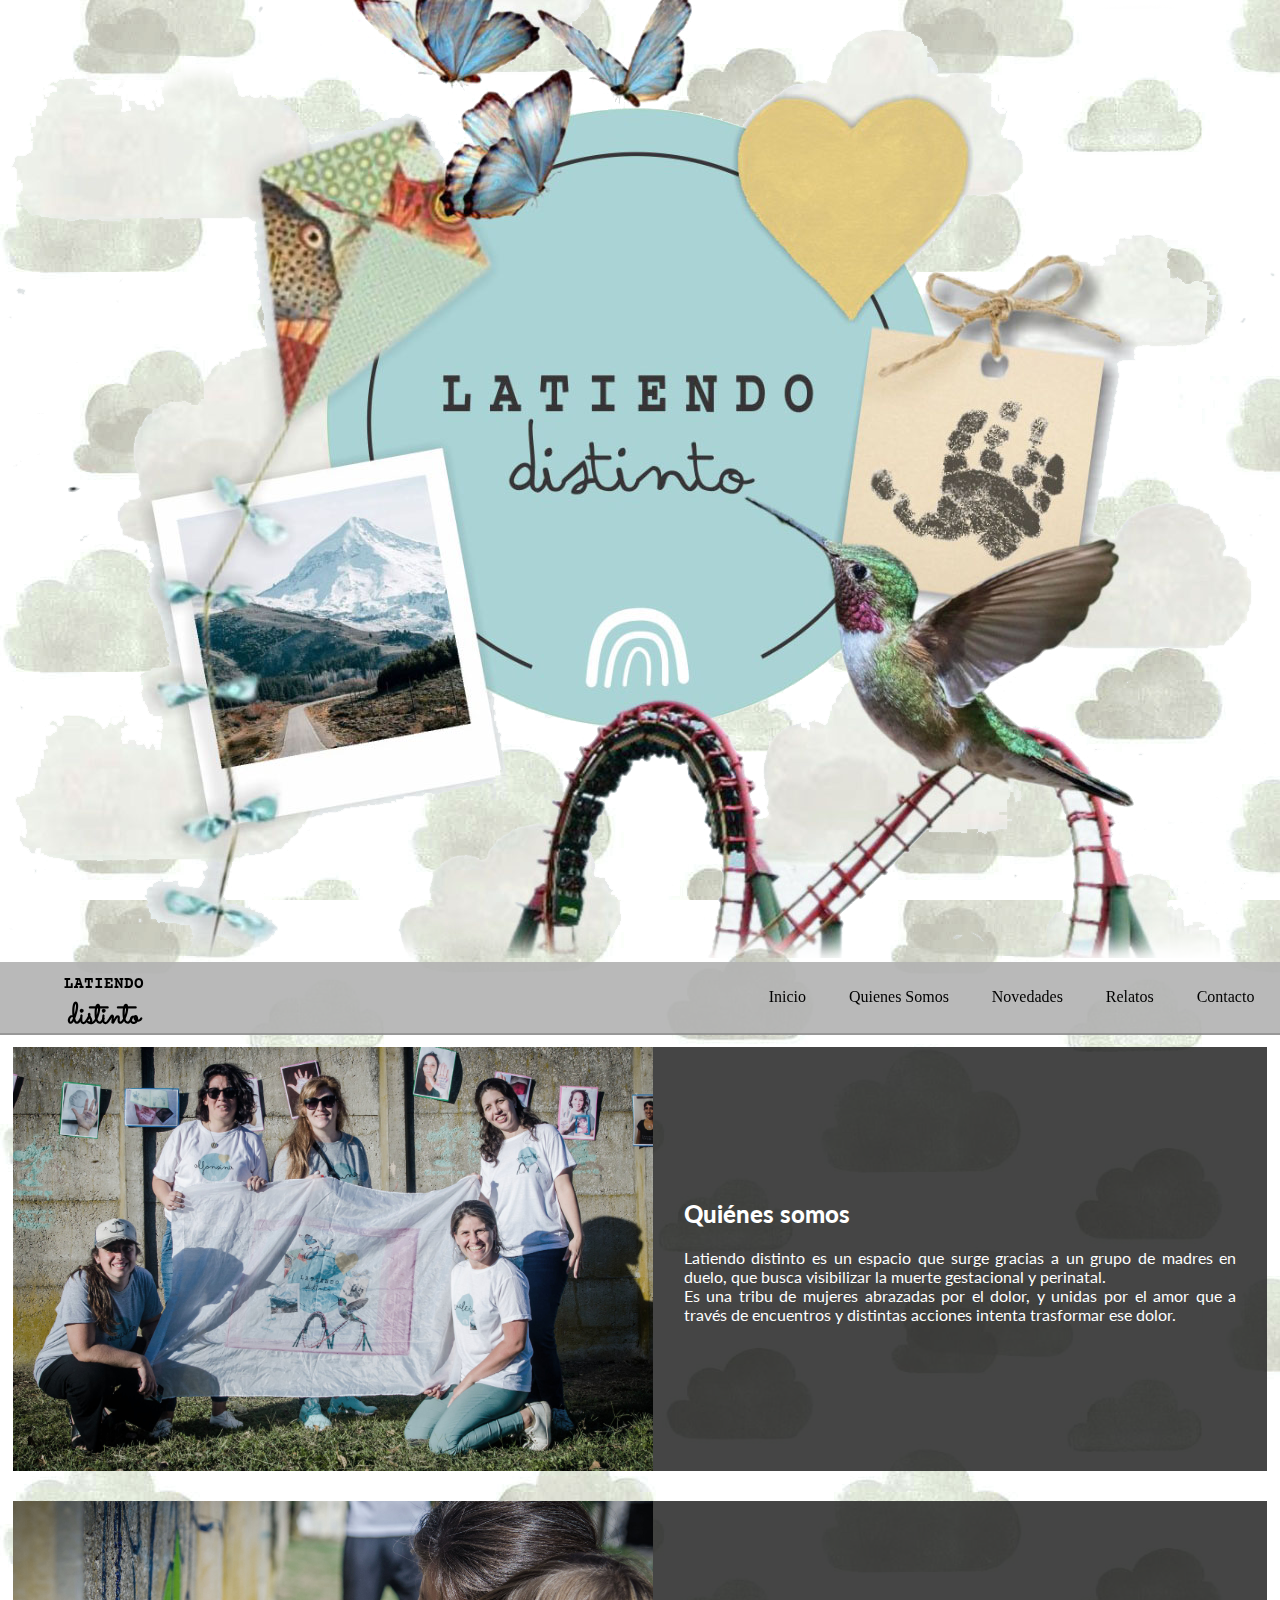
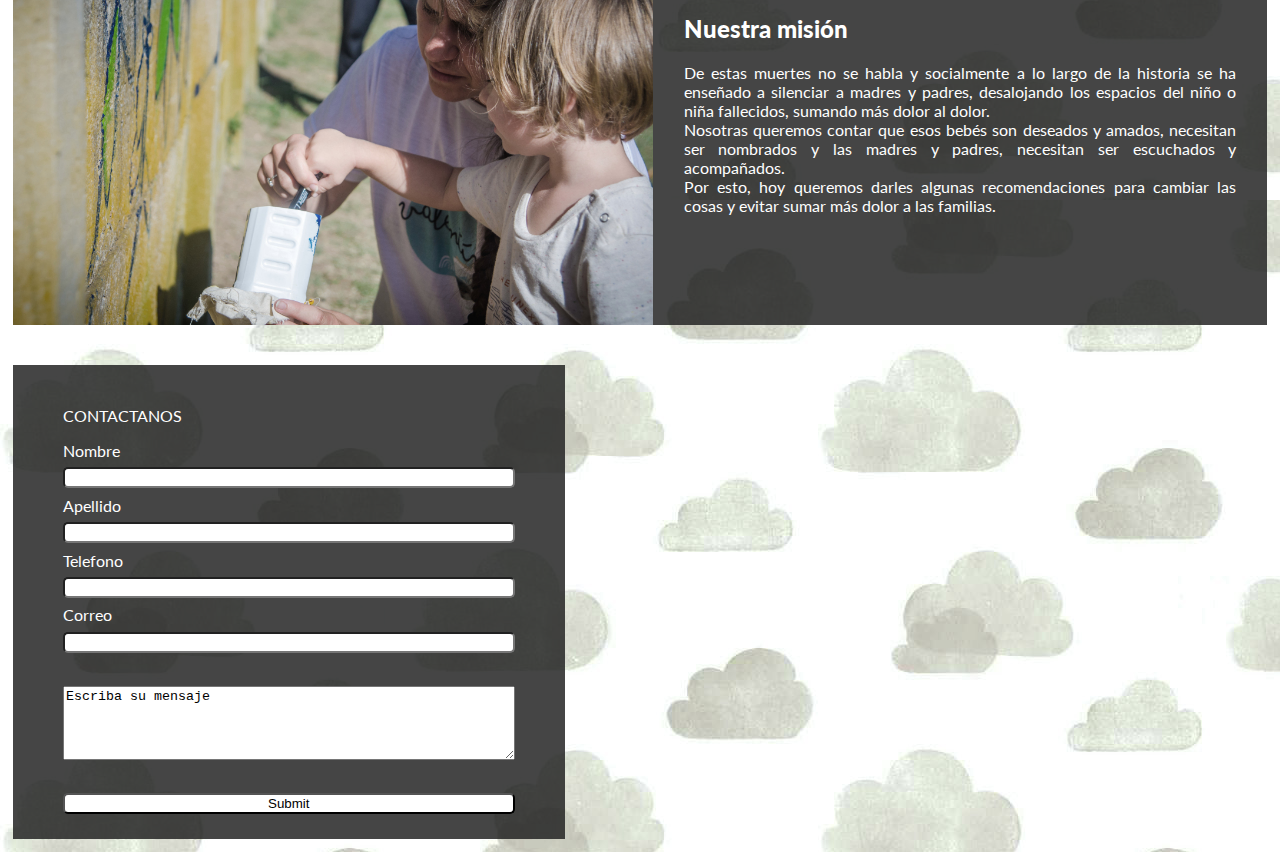
==== Index.html @ c5075f6a "Update Index.html, Styles.css" ====
<!DOCTYPE html>
<html lang="en">

<head>
  <title>Latiendo Distinto</title>
  <meta name="description" content="Página oficial de Latiendo Distinto">
  <meta name="author" content="Pablo Flores">
  <meta name="keywords" content="Latiendo,Distinto">

  <meta charset="UTF-8">
  <meta http-equiv="X-UA-Compatible" content="IE=edge">
  <meta name="viewport" content="width=device-width, initial-scale=1.0">


  <link rel="stylesheet" href="Style.css">
</head>

<body>

 


  <div class="Portada">
    <img src="Img/LogoFull.png" alt="">
  </div>
  
  <header id="navigation" class="nav">
    <div class="Logo">
      <h2>LATIENDO</h2>
      <h1>distinto</h1>
    </div>
    <div>
      <script src="Nav.js"></script>
    </div>
  </header>
  
  <div class="main">
    
    <div class="DefaultBox">
      <div class="DefaultBoxContent">
        <div class="BoxImg">
          <img src="Img/_PBO2396.jpg" alt="">
        </div>
        <div>
          <h2><b>Quiénes somos</b> </h2>
          <p>
            Latiendo distinto es un espacio que surge
            gracias a un grupo de madres en duelo, que
            busca visibilizar la muerte gestacional y
            perinatal. <br>
            Es una tribu de mujeres abrazadas por el
            dolor, y unidas por el amor que a través de
            encuentros y distintas acciones intenta
            trasformar ese dolor.
          </p>
        </div>

      </div>
    </div>

    <div class="DefaultBox">
      <div class="DefaultBoxContent">
        <div class="BoxImg">
          <img src="Img/_PBO2352.jpg" alt="">
        </div>
        <div>
          <h2><b>Nuestra misión</b> </h2>
        <p>
          De estas muertes no se habla y socialmente
          a lo largo de la historia se ha enseñado a
          silenciar a madres y padres, desalojando los
          espacios del niño o niña fallecidos, sumando
          más dolor al dolor. <br>
          Nosotras queremos contar que esos bebés
          son deseados y amados, necesitan ser
          nombrados y las madres y padres, necesitan
          ser escuchados y acompañados. <br>
          Por esto, hoy queremos darles algunas
          recomendaciones para cambiar las cosas y
          evitar sumar más dolor a las familias.
        </p>
        </div>

      </div>
      
      <br>
      <br>
      <br>
      <div class="Formulario">
        <div>
          <p>CONTACTANOS</p>
        </div>
        
        <div>
          <form action="">
            <label for="FormNombre">Nombre</label>
            <input type="text" id="formNombre">

            <label for="FormApellido">Apellido</label>
            <input type="text" id="formApellido">

            <label for="FormTelefono">Telefono</label>
            <input type="text" id="formTelefono">

            <label for="FormCorreo">Correo</label>
            <input type="text" id="formCorreo">
<br>
            <textarea name="formMensaje" id="formMensaje" cols="30" rows="10">Escriba su mensaje</textarea>
            <br>
            <input type="submit" id="submit" name="Enviar">

        </div>
        




        </form>
      </div>


    </div>

  </div>

</body>

</html>
---- Style.css ----
/* color logo: #aad3d5;*/

@import url('https://fonts.googleapis.com/css2?family=Montserrat:wght@100&display=swap');
@import url('https://fonts.googleapis.com/css2?family=Lato:ital,wght@1,300&display=swap');
@import url('https://fonts.googleapis.com/css2?family=Dancing+Script&display=swap');
@import url('https://fonts.googleapis.com/css2?family=Sacramento&display=swap');
@import url('https://fonts.googleapis.com/css2?family=Courier+Prime&display=swap');

body {
   margin:0%; 
}

html {
    scroll-behavior: smooth;
    overflow-x: hidden;
    background-image: url(Img/dream-sky-677383.jpg);
    animation-name: fadeIn;
   animation-duration: 1s;
   animation-fill-mode: forwards;
}

.Portada{
    display: inline-flex;
    align-items: center;
   margin: 0px;
   width: 100vw;
   height: 100vh;
   animation-name: fadeIn;
   animation-duration: 5s;
   animation-fill-mode: forwards;
}
.Portada img{
    width: 100%;
    overflow: hidden;

}

@media only screen and (min-width: 1000px) {

    .Portada img{
        width: 100%;
        overflow: hidden;
    
    }   
}

#navigation {          
    display: inline-flex;
    align-items: center;
    
    top: 0px;
    position: sticky;
    height: 100%;
    width: 100%;
    background-color: rgb(178 178 178 / 91%);
    font-family: Cambria, Cochin, Georgia, Times, 'Times New Roman', serif;
    border-bottom: 2px solid;
    border-color: rgba(22, 22, 22, 0.2);
    animation-name: fadeIn;
   animation-duration: 6s;
   animation-fill-mode: forwards;
}

nav{
    display: inline-flex;
    text-align: right;
    width: 100%;
    gap: 4%;
    height: 100%;
    flex-direction: row;
    flex-wrap: wrap;
    align-items: center;
    justify-content: flex-end;
    padding: 2%;

}

.Logo {
    display: grid;
    flex-direction: column;
    align-items: center;
    margin: 1%;
    margin-left: 5%;
    height: 45px;
    text-align: center;

}

.Logo img{
    height: 100%;
    width: 100%;
    margin: 5%;
    max-height: 100px;
}

.Logo h2 {
    font-family: 'Courier Prime', monospace;
    height: 100%;
    margin: 0%;
    font-size: 100%;
}

.Logo h1 {
    font-family: 'Sacramento', cursive;
    height: 100%;
    margin: 0%;

}



a {
    text-align: center;
    color: #000000;
    text-decoration: none;
}

a:hover {
    background-color: white;
}

.main {
    display: grid;
    grid-template-columns: 100%;
    justify-items: center;
    align-items: center;
}

.DefaultBox {
    
    margin: 1%;
    background-size: cover;
    min-height: 100px;
    min-width: 400px;
    max-width: 1920px;
    border-radius: 5%;
    
}

.DefaultBoxContent{ 
    display: inline-flex;
    align-items: center;
    background-color:rgb(33 33 33 / 84%);
    width: 100%;
    text-align: justify;
}

.BoxImg img{
    width: 50vw;
}


.DefaultBox h2 {
    font-family: 'Lato', sans-serif;
    color: #ffffff;
    padding-left: 5%;
    padding-right: 5%;
}

.DefaultBox p {
    color: white;
    font-family: 'Lato', sans-serif;
    padding-left: 5%;
    padding-right: 5%;
}
.DefaultBox img{
    display: block;
    text-align: center;
    background-color: rebeccapurple;
}


.Formulario{

    width: 40%;
    background-color:rgb(33 33 33 / 84%);
    padding: 2%;
    
}
    

.Formulario form{
    color: white;
    display: grid;
    gap: 2%;
    justify-content: center;
    grid-template-columns: 90%;
}

.Formulario input{
    background-color: rgb(255, 255, 255);
    border-radius: 5px;
}

label{
    font-family: 'Lato', sans-serif;
}




@keyframes fadeIn {
	from {
		opacity: 0
	}

	to {
		opacity: 100%
	}

}
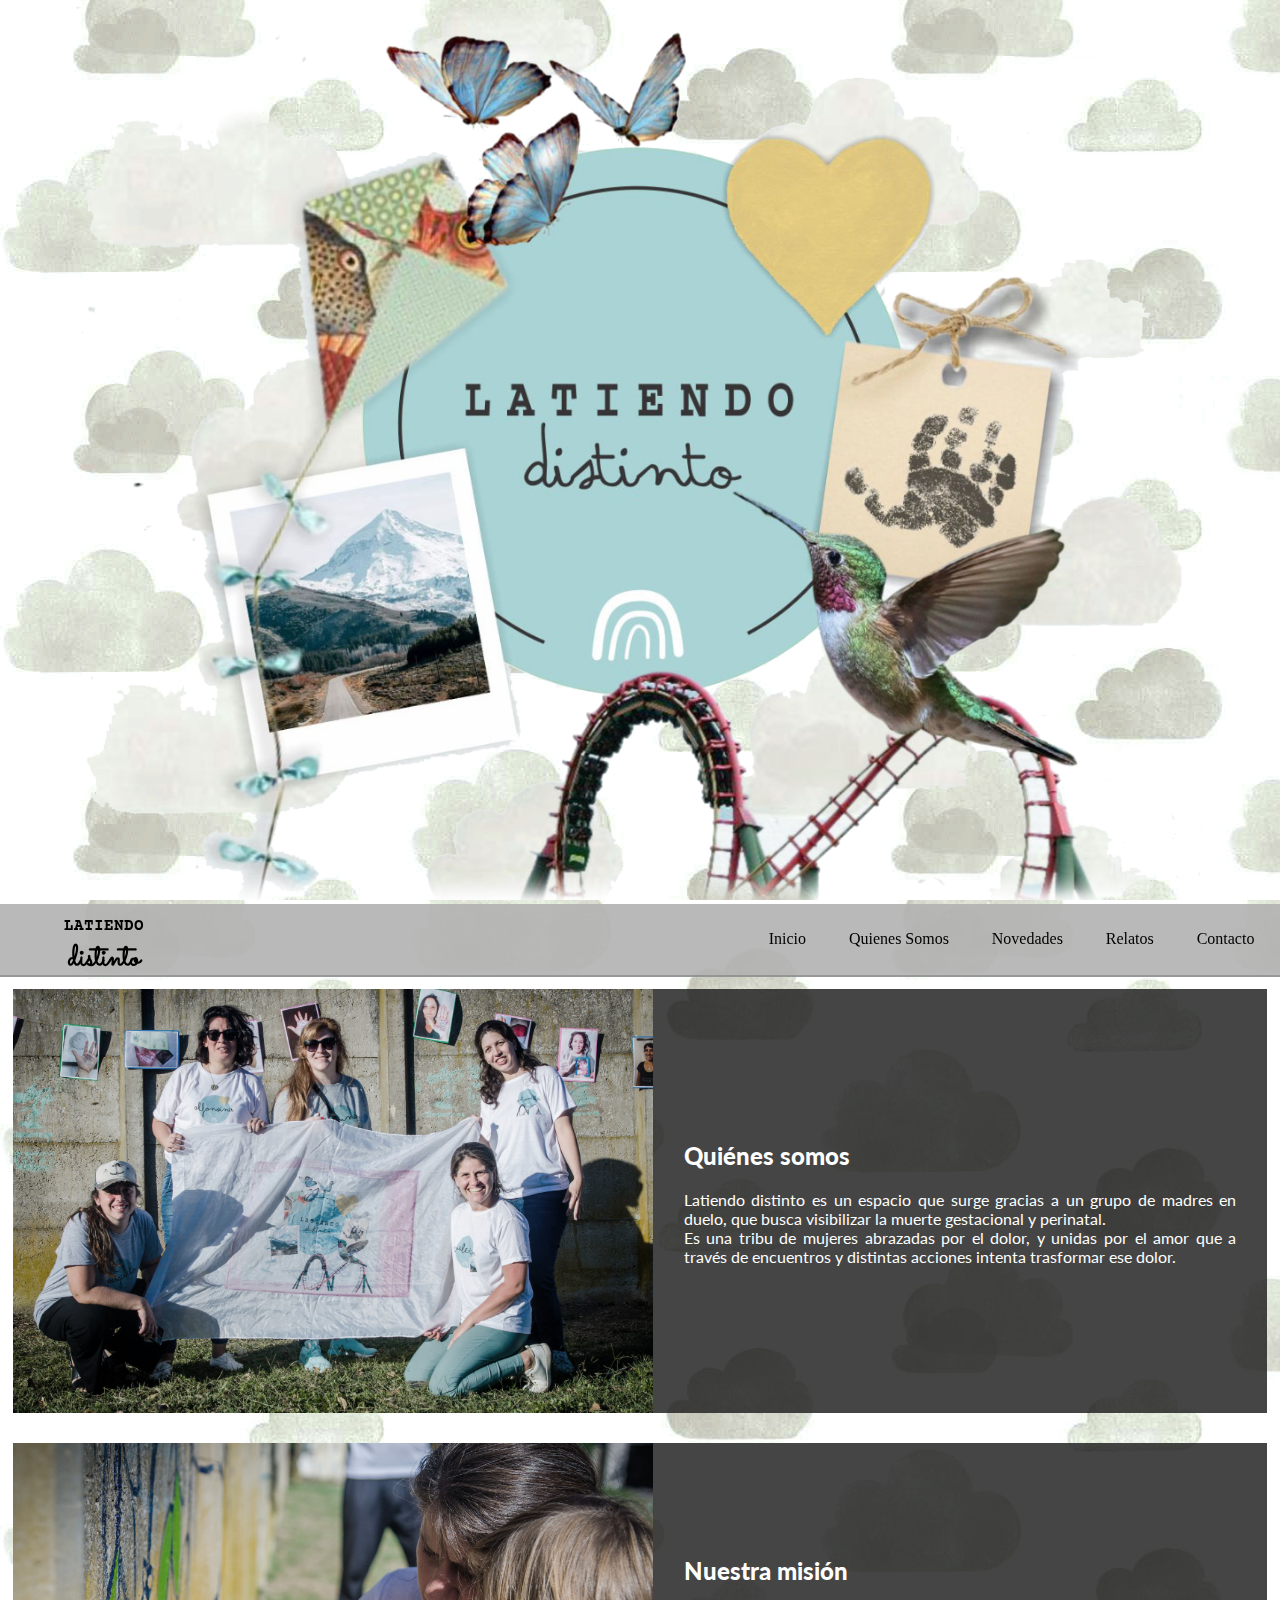
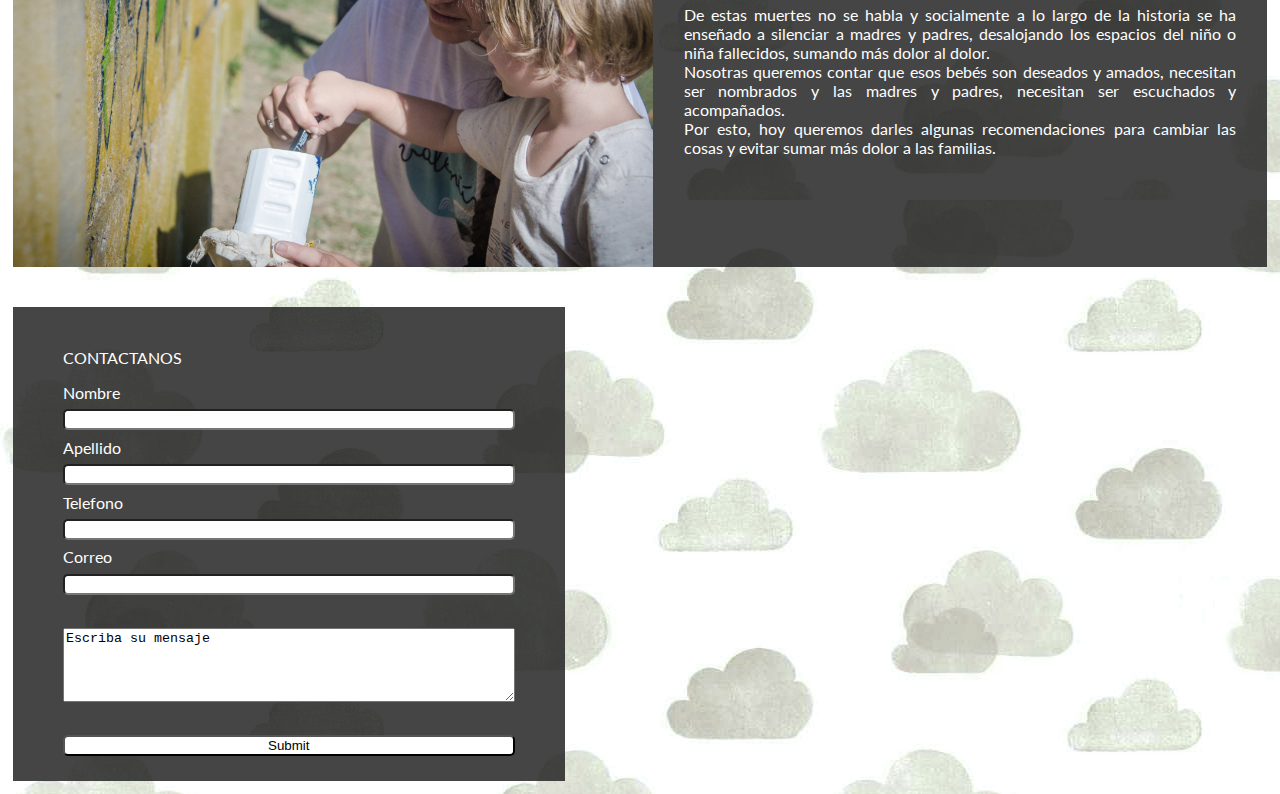
==== commit e4b7b204: "." ====
--- a/Index.html
+++ b/Index.html
@@ -16,10 +16,6 @@
 </head>
 
 <body>
-
- 
-
-
   <div class="Portada">
     <img src="Img/LogoFull.png" alt="">
   </div>
@@ -33,7 +29,7 @@
       <script src="Nav.js"></script>
     </div>
   </header>
-  
+
   <div class="main">
     
     <div class="DefaultBox">
@@ -54,7 +50,6 @@
             trasformar ese dolor.
           </p>
         </div>
-
       </div>
     </div>
 
@@ -80,9 +75,7 @@
           evitar sumar más dolor a las familias.
         </p>
         </div>
-
       </div>
-      
       <br>
       <br>
       <br>
--- a/Style.css
+++ b/Style.css
@@ -22,6 +22,8 @@
 .Portada{
     display: inline-flex;
     align-items: center;
+    justify-content: center;
+
    margin: 0px;
    width: 100vw;
    height: 100vh;
@@ -30,17 +32,15 @@
    animation-fill-mode: forwards;
 }
 .Portada img{
-    width: 100%;
+    height: 100vh;
     overflow: hidden;
-
-}
-
-@media only screen and (min-width: 1000px) {
+}
+
+@media only screen and (max-width: 400px) {
 
     .Portada img{
-        width: 100%;
-        overflow: hidden;
-    
+        width: 100vw; 
+        height: 40vh;  
     }   
 }
 
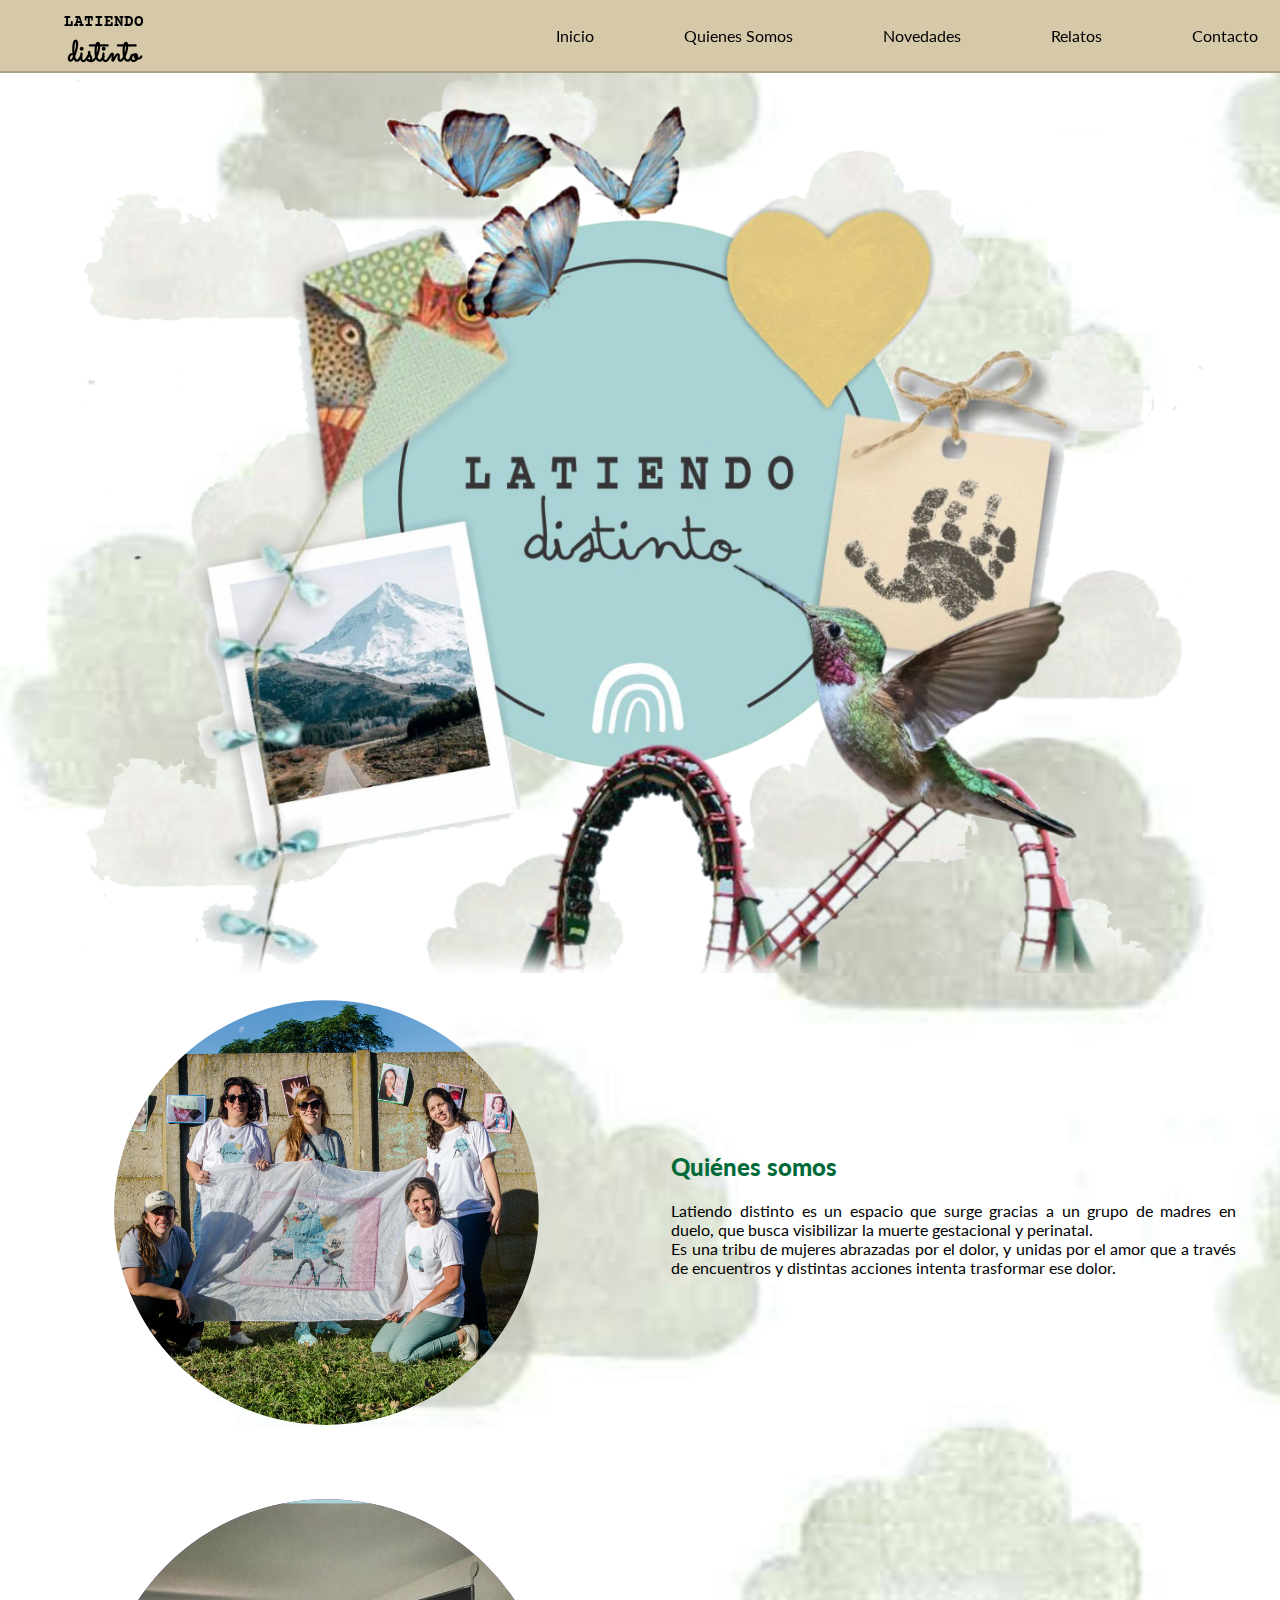
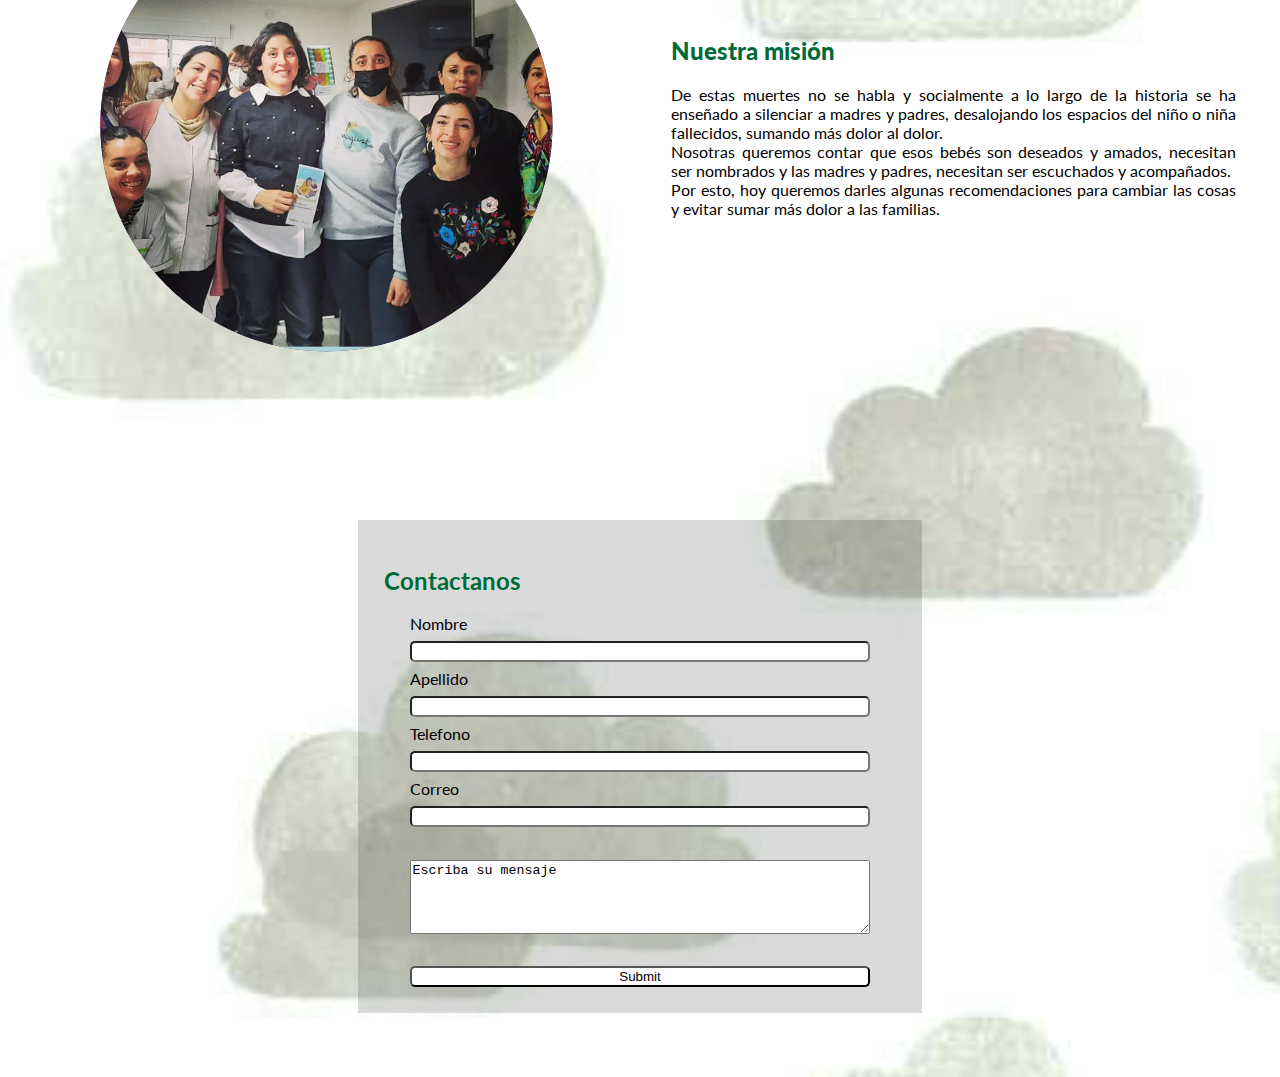
==== commit 3ea975a5: "." ====
--- a/Index.html
+++ b/Index.html
@@ -16,10 +16,6 @@
 </head>
 
 <body>
-  <div class="Portada">
-    <img src="Img/LogoFull.png" alt="">
-  </div>
-  
   <header id="navigation" class="nav">
     <div class="Logo">
       <h2>LATIENDO</h2>
@@ -29,9 +25,14 @@
       <script src="Nav.js"></script>
     </div>
   </header>
+  <div class="Portada">
+    <img src="Img/LogoFull.png" alt="">
+  </div>
+
+  
 
   <div class="main">
-    
+
     <div class="DefaultBox">
       <div class="DefaultBoxContent">
         <div class="BoxImg">
@@ -56,64 +57,61 @@
     <div class="DefaultBox">
       <div class="DefaultBoxContent">
         <div class="BoxImg">
-          <img src="Img/_PBO2352.jpg" alt="">
+          <img src="Img/hospiBerisso.jpg" alt="">
         </div>
         <div>
           <h2><b>Nuestra misión</b> </h2>
-        <p>
-          De estas muertes no se habla y socialmente
-          a lo largo de la historia se ha enseñado a
-          silenciar a madres y padres, desalojando los
-          espacios del niño o niña fallecidos, sumando
-          más dolor al dolor. <br>
-          Nosotras queremos contar que esos bebés
-          son deseados y amados, necesitan ser
-          nombrados y las madres y padres, necesitan
-          ser escuchados y acompañados. <br>
-          Por esto, hoy queremos darles algunas
-          recomendaciones para cambiar las cosas y
-          evitar sumar más dolor a las familias.
-        </p>
+          <p>
+            De estas muertes no se habla y socialmente
+            a lo largo de la historia se ha enseñado a
+            silenciar a madres y padres, desalojando los
+            espacios del niño o niña fallecidos, sumando
+            más dolor al dolor. <br>
+            Nosotras queremos contar que esos bebés
+            son deseados y amados, necesitan ser
+            nombrados y las madres y padres, necesitan
+            ser escuchados y acompañados. <br>
+            Por esto, hoy queremos darles algunas
+            recomendaciones para cambiar las cosas y
+            evitar sumar más dolor a las familias.
+          </p>
         </div>
       </div>
       <br>
       <br>
       <br>
-      <div class="Formulario">
-        <div>
-          <p>CONTACTANOS</p>
-        </div>
-        
-        <div>
-          <form action="">
-            <label for="FormNombre">Nombre</label>
-            <input type="text" id="formNombre">
+    </div>
+    <div class="Formulario">
+      <div>
+        <h2>Contactanos</h2>
+      </div>
 
-            <label for="FormApellido">Apellido</label>
-            <input type="text" id="formApellido">
+      <div>
+        <form action="">
+          <label for="FormNombre">Nombre</label>
+          <input type="text" id="formNombre">
 
-            <label for="FormTelefono">Telefono</label>
-            <input type="text" id="formTelefono">
+          <label for="FormApellido">Apellido</label>
+          <input type="text" id="formApellido">
 
-            <label for="FormCorreo">Correo</label>
-            <input type="text" id="formCorreo">
-<br>
-            <textarea name="formMensaje" id="formMensaje" cols="30" rows="10">Escriba su mensaje</textarea>
-            <br>
-            <input type="submit" id="submit" name="Enviar">
+          <label for="FormTelefono">Telefono</label>
+          <input type="text" id="formTelefono">
 
-        </div>
-        
+          <label for="FormCorreo">Correo</label>
+          <input type="text" id="formCorreo">
+          <br>
+          <textarea name="formMensaje" id="formMensaje" cols="30" rows="10">Escriba su mensaje</textarea>
+          <br>
+          <input type="submit" id="submit" name="Enviar">
+
+      </div>
 
 
 
 
-        </form>
-      </div>
 
-
+      </form>
     </div>
-
   </div>
 
 </body>
--- a/Style.css
+++ b/Style.css
@@ -14,6 +14,8 @@
     scroll-behavior: smooth;
     overflow-x: hidden;
     background-image: url(Img/dream-sky-677383.jpg);
+    background-repeat: no-repeat;
+    background-size: cover;
     animation-name: fadeIn;
    animation-duration: 1s;
    animation-fill-mode: forwards;
@@ -36,7 +38,7 @@
     overflow: hidden;
 }
 
-@media only screen and (max-width: 400px) {
+@media only screen and (max-width: 500px) {
 
     .Portada img{
         width: 100vw; 
@@ -47,18 +49,16 @@
 #navigation {          
     display: inline-flex;
     align-items: center;
-    
+    z-index: 1;
     top: 0px;
     position: sticky;
     height: 100%;
     width: 100%;
-    background-color: rgb(178 178 178 / 91%);
-    font-family: Cambria, Cochin, Georgia, Times, 'Times New Roman', serif;
+    background-color: rgb(213 201 170);
+    font-family: 'Lato', sans-serif;
     border-bottom: 2px solid;
     border-color: rgba(22, 22, 22, 0.2);
-    animation-name: fadeIn;
-   animation-duration: 6s;
-   animation-fill-mode: forwards;
+    
 }
 
 nav{
@@ -71,7 +71,6 @@
     flex-wrap: wrap;
     align-items: center;
     justify-content: flex-end;
-    padding: 2%;
 
 }
 
@@ -111,12 +110,13 @@
 
 a {
     text-align: center;
-    color: #000000;
+    color: black;
     text-decoration: none;
+    padding: 2%;
 }
 
 a:hover {
-    background-color: white;
+   color: rgb(46, 46, 46);
 }
 
 .main {
@@ -133,32 +133,35 @@
     min-height: 100px;
     min-width: 400px;
     max-width: 1920px;
-    border-radius: 5%;
+    
     
 }
 
 .DefaultBoxContent{ 
-    display: inline-flex;
-    align-items: center;
-    background-color:rgb(33 33 33 / 84%);
+    display: grid;
+    grid-template-columns: 50% 50%;
+    justify-items: center;
+    align-items: center;
     width: 100%;
     text-align: justify;
+    
 }
 
 .BoxImg img{
-    width: 50vw;
+    width: 100%;
+
 }
 
 
 .DefaultBox h2 {
     font-family: 'Lato', sans-serif;
-    color: #ffffff;
+    color: #006b39;
     padding-left: 5%;
     padding-right: 5%;
 }
 
 .DefaultBox p {
-    color: white;
+    color: black;
     font-family: 'Lato', sans-serif;
     padding-left: 5%;
     padding-right: 5%;
@@ -166,21 +169,24 @@
 .DefaultBox img{
     display: block;
     text-align: center;
+    margin-right: -60px;
     background-color: rebeccapurple;
+    clip-path: circle(39% at 50% 50%);
+    z-index: -3;
 }
 
 
 .Formulario{
 
     width: 40%;
-    background-color:rgb(33 33 33 / 84%);
+    background-color: rgba(0, 0, 0, 0.144);
     padding: 2%;
-    
+    margin: 5%;
 }
     
 
 .Formulario form{
-    color: white;
+    color: black;
     display: grid;
     gap: 2%;
     justify-content: center;
@@ -190,6 +196,11 @@
 .Formulario input{
     background-color: rgb(255, 255, 255);
     border-radius: 5px;
+}
+
+.Formulario h2{
+    font-family: 'Lato', sans-serif;
+    color: #006b39;
 }
 
 label{
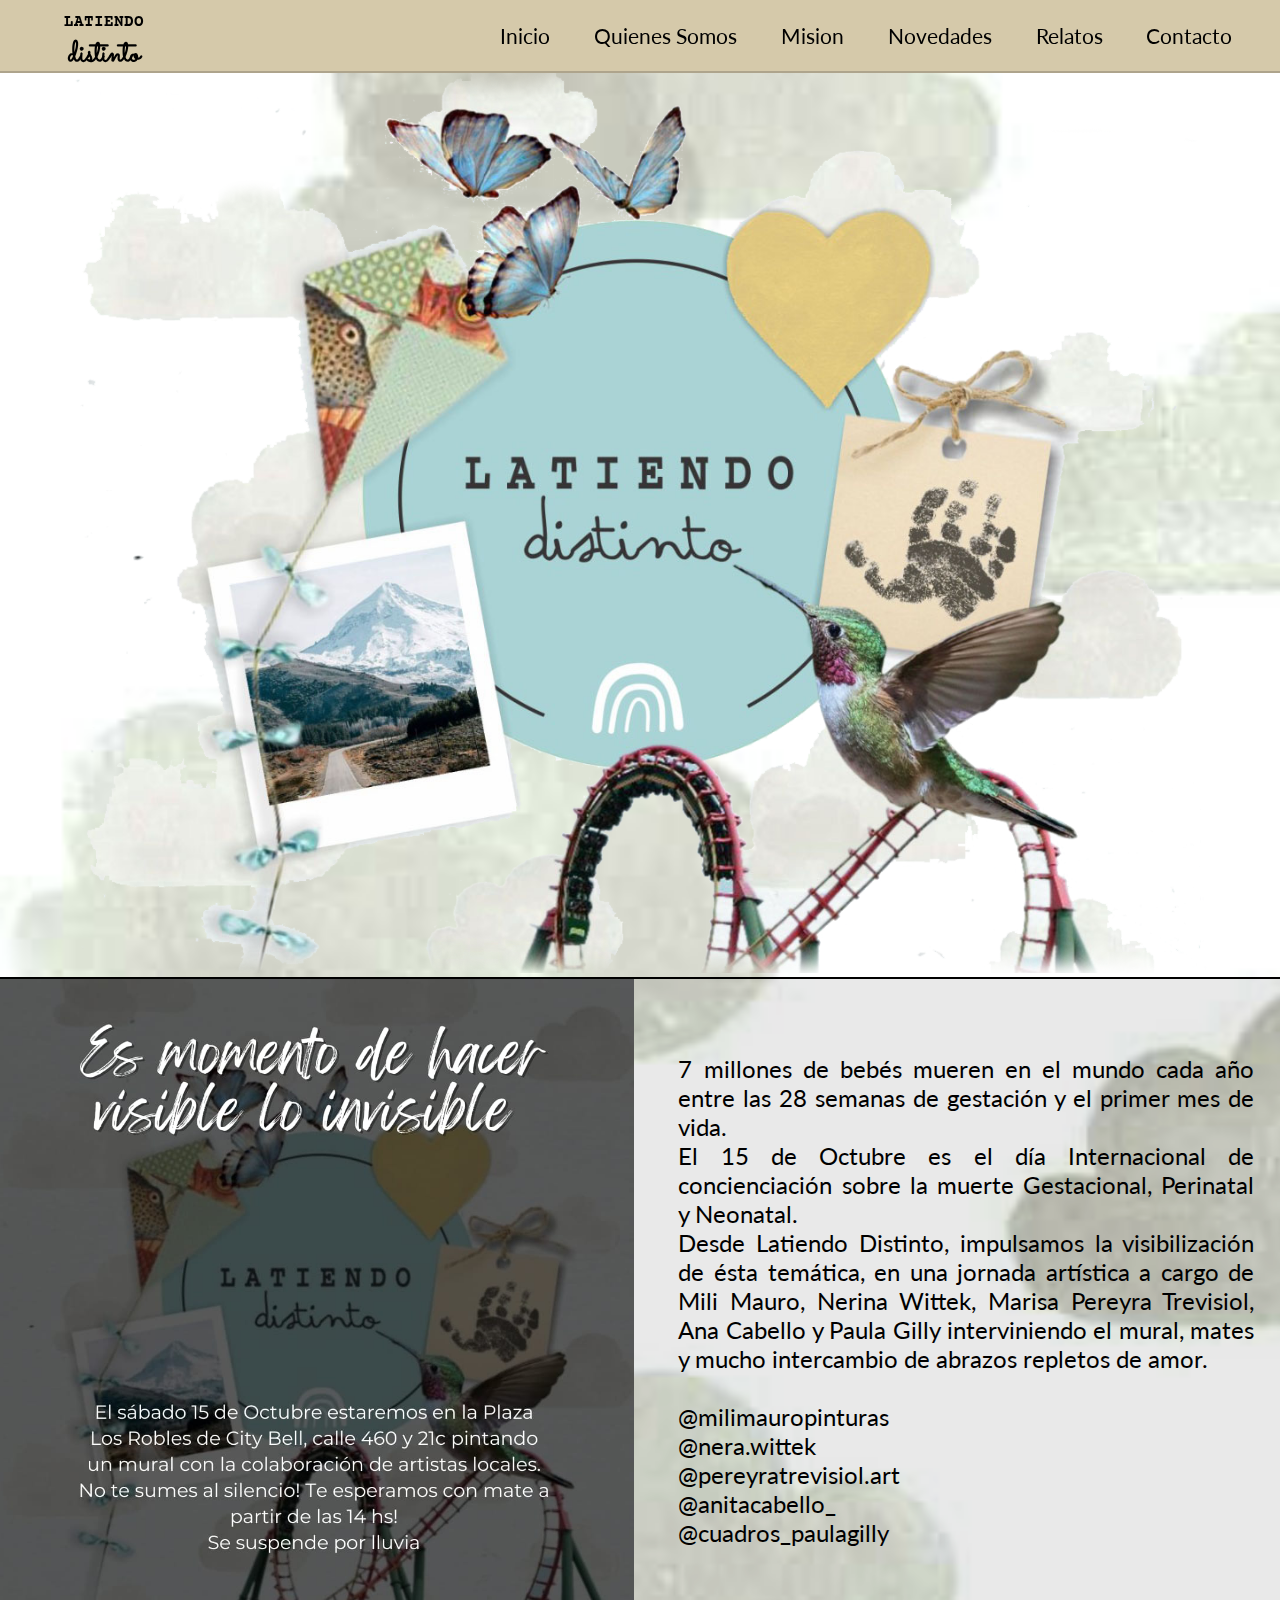
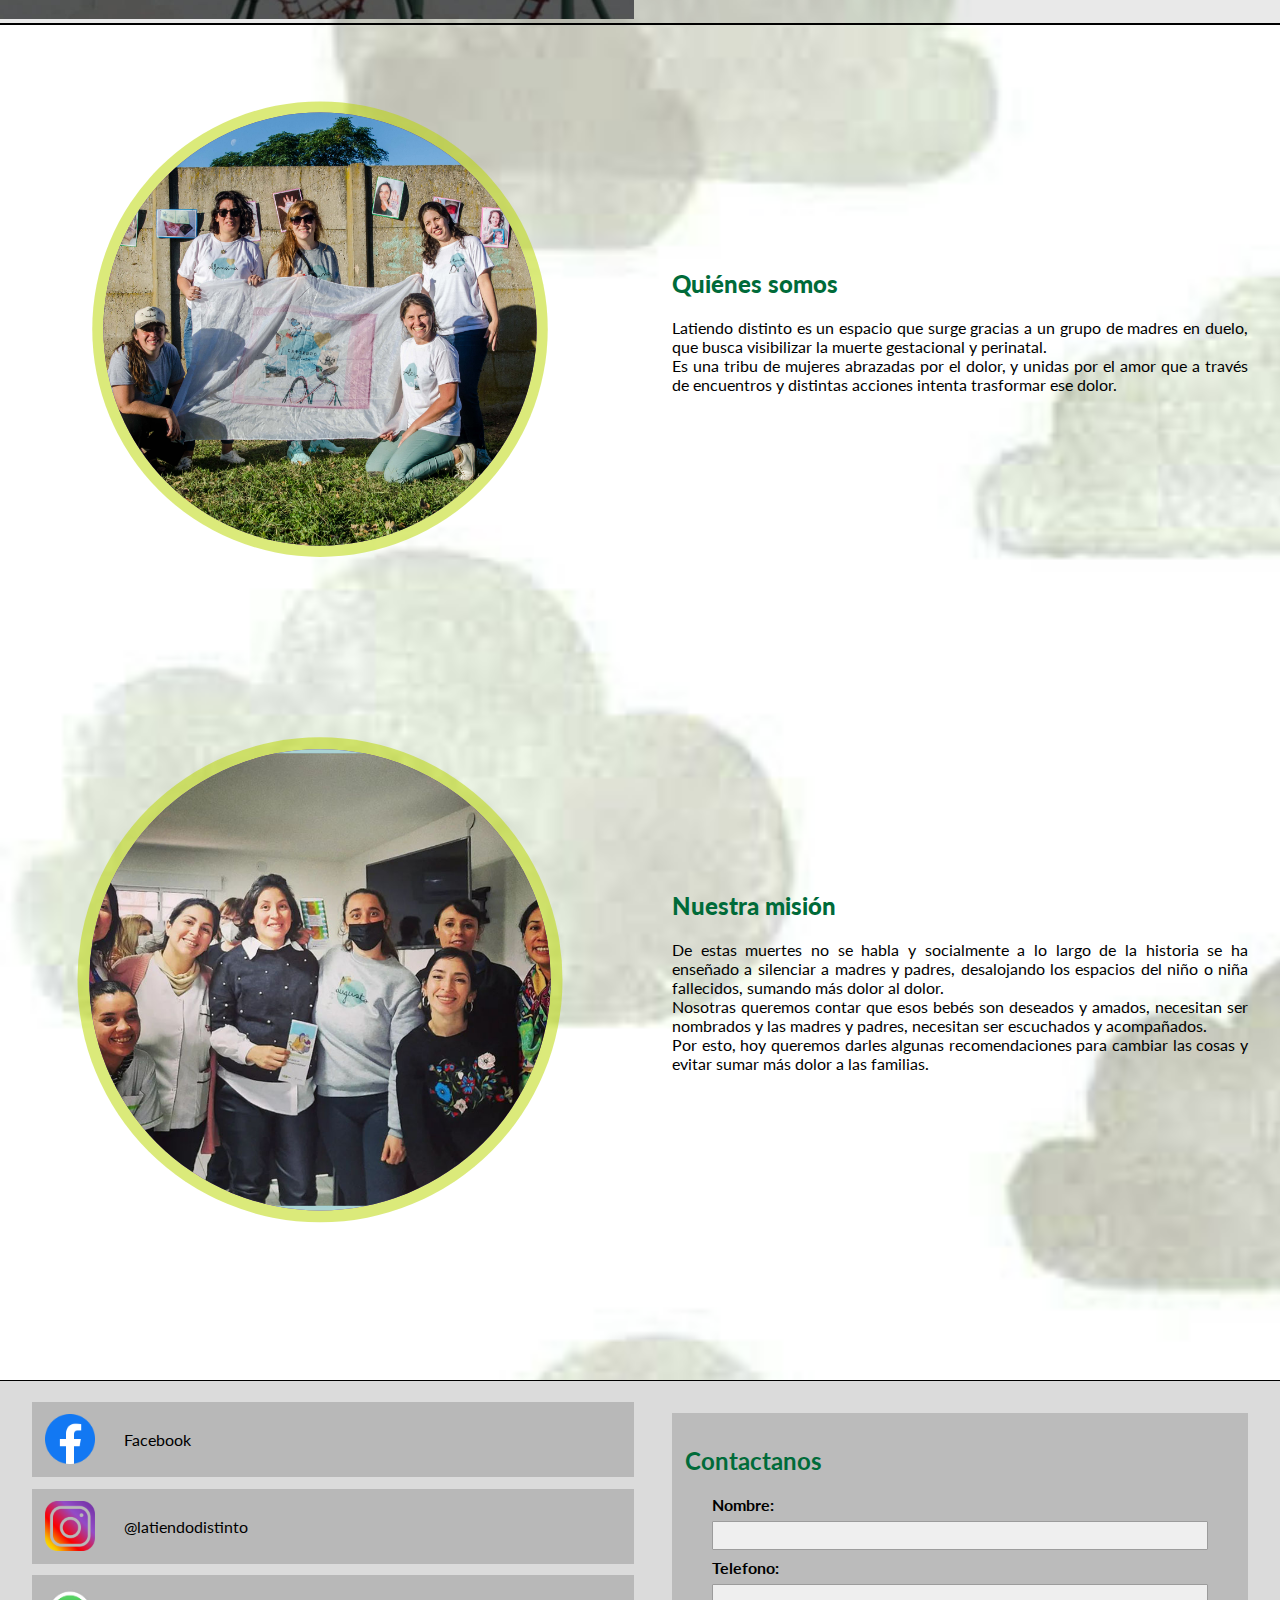
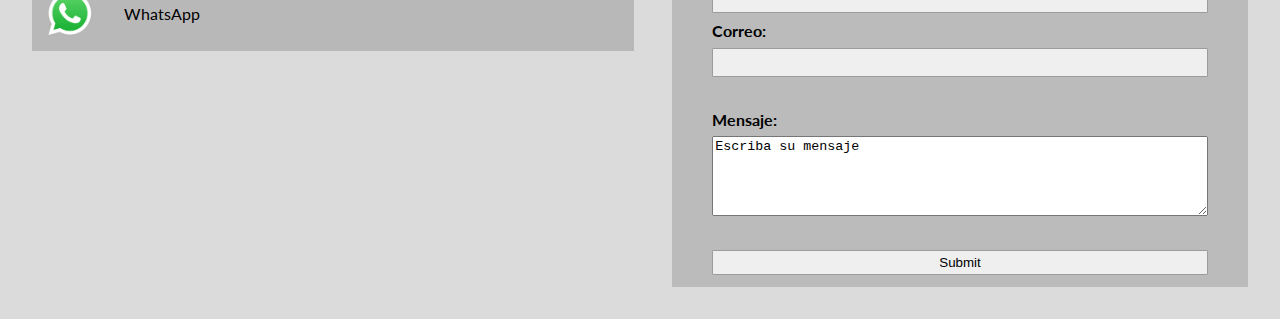
==== commit 118119aa: "." ====
--- a/Index.html
+++ b/Index.html
@@ -11,13 +11,12 @@
   <meta http-equiv="X-UA-Compatible" content="IE=edge">
   <meta name="viewport" content="width=device-width, initial-scale=1.0">
 
-
   <link rel="stylesheet" href="Style.css">
 </head>
 
 <body>
   <header id="navigation" class="nav">
-    <div class="Logo">
+     <div class="Logo"> 
       <h2>LATIENDO</h2>
       <h1>distinto</h1>
     </div>
@@ -29,11 +28,34 @@
     <img src="Img/LogoFull.png" alt="">
   </div>
 
-  
+
 
   <div class="main">
 
-    <div class="DefaultBox">
+    <div class="Cartelera">
+      <div>
+        <img src="Img/15deoctubre.jpeg" alt="">
+      </div>
+
+      <div>
+        <p>7 millones de bebés mueren en el mundo cada año entre las 28 semanas de gestación y el primer mes de vida.
+          <br>
+          El 15 de Octubre es el día Internacional de concienciación sobre la muerte Gestacional, Perinatal y Neonatal.
+          <br>
+          Desde Latiendo Distinto, impulsamos la visibilización de ésta temática, en una jornada artística a cargo de
+          Mili Mauro, Nerina Wittek, Marisa Pereyra Trevisiol, Ana Cabello y Paula Gilly interviniendo el mural, mates y
+          mucho intercambio de abrazos repletos de amor. <br> <br>
+          @milimauropinturas <br>
+          @nera.wittek <br>
+          @pereyratrevisiol.art <br>
+          @anitacabello_ <br>
+          @cuadros_paulagilly
+        </p>
+      </div>
+    </div>
+
+
+    <div class="DefaultBox" id="quienes">
       <div class="DefaultBoxContent">
         <div class="BoxImg">
           <img src="Img/_PBO2396.jpg" alt="">
@@ -54,7 +76,7 @@
       </div>
     </div>
 
-    <div class="DefaultBox">
+    <div class="DefaultBox" id="mision">
       <div class="DefaultBoxContent">
         <div class="BoxImg">
           <img src="Img/hospiBerisso.jpg" alt="">
@@ -81,25 +103,37 @@
       <br>
       <br>
     </div>
-    <div class="Formulario">
-      <div>
-        <h2>Contactanos</h2>
+
+    
+
+
+
+    <footer class="Footer" id="contacto">
+      <div class="SocialFooter">
+
+        <a href="https://www.facebook.com/profile.php?id=100078851924898"><img src="Img/facebookLogo.png"
+            alt="">Facebook</a>
+
+        <a href="https://www.instagram.com/latiendodistinto/"><img src="Img/instagramLogo.png"
+            alt="">@latiendodistinto</a>
+
+        <a href="https://wa.me/5492215020220"><img src="Img/whatsappLogo.png" alt="">WhatsApp</a>
+
       </div>
 
-      <div>
-        <form action="">
-          <label for="FormNombre">Nombre</label>
+      <div class="Formulario">
+        <h2>Contactanos</h2>
+        <form action="https://formsubmit.co/garri87@hotmail.com" method="POST">
+          <label for="FormNombre"><b>Nombre:</b></label>
           <input type="text" id="formNombre">
 
-          <label for="FormApellido">Apellido</label>
-          <input type="text" id="formApellido">
-
-          <label for="FormTelefono">Telefono</label>
+          <label for="FormTelefono"><b>Telefono:</b></label>
           <input type="text" id="formTelefono">
 
-          <label for="FormCorreo">Correo</label>
+          <label for="FormCorreo"><b>Correo:</b></label>
           <input type="text" id="formCorreo">
           <br>
+          <label for="formMensaje"><b>Mensaje:</b></label>
           <textarea name="formMensaje" id="formMensaje" cols="30" rows="10">Escriba su mensaje</textarea>
           <br>
           <input type="submit" id="submit" name="Enviar">
@@ -111,7 +145,7 @@
 
 
       </form>
-    </div>
+    </footer>
   </div>
 
 </body>
--- a/Style.css
+++ b/Style.css
@@ -7,7 +7,7 @@
 @import url('https://fonts.googleapis.com/css2?family=Courier+Prime&display=swap');
 
 body {
-   margin:0%; 
+    margin: 0%;
 }
 
 html {
@@ -17,60 +17,64 @@
     background-repeat: no-repeat;
     background-size: cover;
     animation-name: fadeIn;
-   animation-duration: 1s;
-   animation-fill-mode: forwards;
-}
-
-.Portada{
+    animation-duration: 1s;
+    animation-fill-mode: forwards;
+}
+
+.Portada {
     display: inline-flex;
     align-items: center;
     justify-content: center;
 
-   margin: 0px;
-   width: 100vw;
-   height: 100vh;
-   animation-name: fadeIn;
-   animation-duration: 5s;
-   animation-fill-mode: forwards;
-}
-.Portada img{
+    margin: 0px;
+    width: 100vw;
+    animation-name: fadeIn;
+    animation-duration: 5s;
+    animation-fill-mode: forwards;
+}
+
+.Portada img {
     height: 100vh;
     overflow: hidden;
 }
 
-@media only screen and (max-width: 500px) {
-
-    .Portada img{
-        width: 100vw; 
-        height: 40vh;  
-    }   
-}
-
-#navigation {          
+.Cartelera {
+    background-color: #2525251a;
+
+    border: 2px solid black;
+    justify-items: center;
+    justify-content: space-around;
+    width: 100%;
+
+}
+
+
+#navigation {
     display: inline-flex;
     align-items: center;
     z-index: 1;
     top: 0px;
     position: sticky;
-    height: 100%;
-    width: 100%;
+    height: auto;
+    width: 100vw;
     background-color: rgb(213 201 170);
     font-family: 'Lato', sans-serif;
     border-bottom: 2px solid;
     border-color: rgba(22, 22, 22, 0.2);
-    
-}
-
-nav{
+
+}
+
+nav {
     display: inline-flex;
     text-align: right;
     width: 100%;
-    gap: 4%;
     height: 100%;
     flex-direction: row;
     flex-wrap: wrap;
     align-items: center;
     justify-content: flex-end;
+    padding-right: 2%;
+
 
 }
 
@@ -85,7 +89,7 @@
 
 }
 
-.Logo img{
+.Logo img {
     height: 100%;
     width: 100%;
     margin: 5%;
@@ -106,17 +110,16 @@
 
 }
 
-
-
 a {
     text-align: center;
     color: black;
     text-decoration: none;
     padding: 2%;
+    font-size: 130%;
 }
 
 a:hover {
-   color: rgb(46, 46, 46);
+    color: rgb(46, 46, 46);
 }
 
 .main {
@@ -127,46 +130,26 @@
 }
 
 .DefaultBox {
-    
+
     margin: 1%;
     background-size: cover;
     min-height: 100px;
     min-width: 400px;
     max-width: 1920px;
+    padding: 5%;
+    width: 100%;
     
-    
-}
-
-.DefaultBoxContent{ 
-    display: grid;
-    grid-template-columns: 50% 50%;
-    justify-items: center;
-    align-items: center;
-    width: 100%;
-    text-align: justify;
-    
-}
-
-.BoxImg img{
-    width: 100%;
-
-}
-
-
-.DefaultBox h2 {
-    font-family: 'Lato', sans-serif;
-    color: #006b39;
-    padding-left: 5%;
-    padding-right: 5%;
-}
-
-.DefaultBox p {
-    color: black;
-    font-family: 'Lato', sans-serif;
-    padding-left: 5%;
-    padding-right: 5%;
-}
-.DefaultBox img{
+}
+
+
+
+.BoxImg{
+    background-color: #bad70085;
+    clip-path: circle(41% at 50% 50%);
+}
+
+.BoxImg img {
+    width: 100%;
     display: block;
     text-align: center;
     margin-right: -60px;
@@ -176,16 +159,44 @@
 }
 
 
-.Formulario{
-
-    width: 40%;
+.DefaultBox h2 {
+    font-family: 'Lato', sans-serif;
+    color: #006b39;
+    padding-left: 5%;
+    padding-right: 5%;
+}
+
+.DefaultBox p {
+    color: black;
+    font-family: 'Lato', sans-serif;
+    padding-left: 5%;
+    padding-right: 5%;
+}
+
+.DefaultBox img {}
+
+
+
+.Cartelera img {
+    width: 100%;
+    
+}
+
+.Cartelera p {
+    font-family: 'Lato', sans-serif;
+    padding: 5%;
+    text-align: justify;
+    font-size: 150%;
+}
+
+.Formulario {
     background-color: rgba(0, 0, 0, 0.144);
     padding: 2%;
     margin: 5%;
 }
-    
-
-.Formulario form{
+
+
+.Formulario form {
     color: black;
     display: grid;
     gap: 2%;
@@ -193,30 +204,105 @@
     grid-template-columns: 90%;
 }
 
-.Formulario input{
-    background-color: rgb(255, 255, 255);
-    border-radius: 5px;
-}
-
-.Formulario h2{
+.Formulario input {
+    background-color: rgb(239 239 239);
+    border-radius: 1px;
+    border: 1px solid rgb(156, 156, 156);
+    height:25px;
+}
+
+.Formulario h2 {
     font-family: 'Lato', sans-serif;
     color: #006b39;
 }
 
-label{
-    font-family: 'Lato', sans-serif;
-}
-
+label {
+    font-family: 'Lato', sans-serif;
+}
+
+.Footer{
+    display: grid;
+    grid-template-columns: 50% 50%;
+    align-items: start;
+    width: 100%;
+    background-color: rgb(219, 219, 219);
+    border-top: 1px solid black;
+}
+
+.SocialFooter{
+    display: grid;
+    grid-template-columns: 100%;
+    gap: 5%;
+    width: 100%;
+    justify-content: start;
+    padding: 5%;
+    align-content: center;
+    justify-items: start;
+
+}
+
+.SocialFooter img{
+    width: 50px;
+}
+
+.SocialFooter a{
+    display: flex;
+    align-items: center;
+    gap: 5%;
+    font-family: 'Lato', sans-serif;
+    background-color: rgb(184, 184, 184);
+    width: 90%;
+    font-size: 100%;
+    text-align: left;
+}
 
 
 
 @keyframes fadeIn {
-	from {
-		opacity: 0
-	}
-
-	to {
-		opacity: 100%
-	}
-
+    from {
+        opacity: 0
+    }
+
+    to {
+        opacity: 100%
+    }
+
+}
+
+@media only screen and (max-width: 500px) {
+
+    .Portada img {
+        width: 100vw;
+        height: 40vh;
+    }
+
+    .Cartelera {
+        display: grid;
+        grid-template-columns: 100%;
+        gap: 1%;
+    }
+
+
+}
+
+
+@media only screen and (min-width: 500px) {
+
+    .Cartelera {
+        display: grid;
+        grid-template-columns: 50% 50%;
+        gap: 1%;
+        align-items: center;
+        justify-content: center;
+    }
+
+    .DefaultBoxContent {
+        display: grid;
+        grid-template-columns: 50% 50%;
+        justify-items: center;
+        align-items: center;
+        width: 100%;
+        text-align: justify;
+    
+    }
 }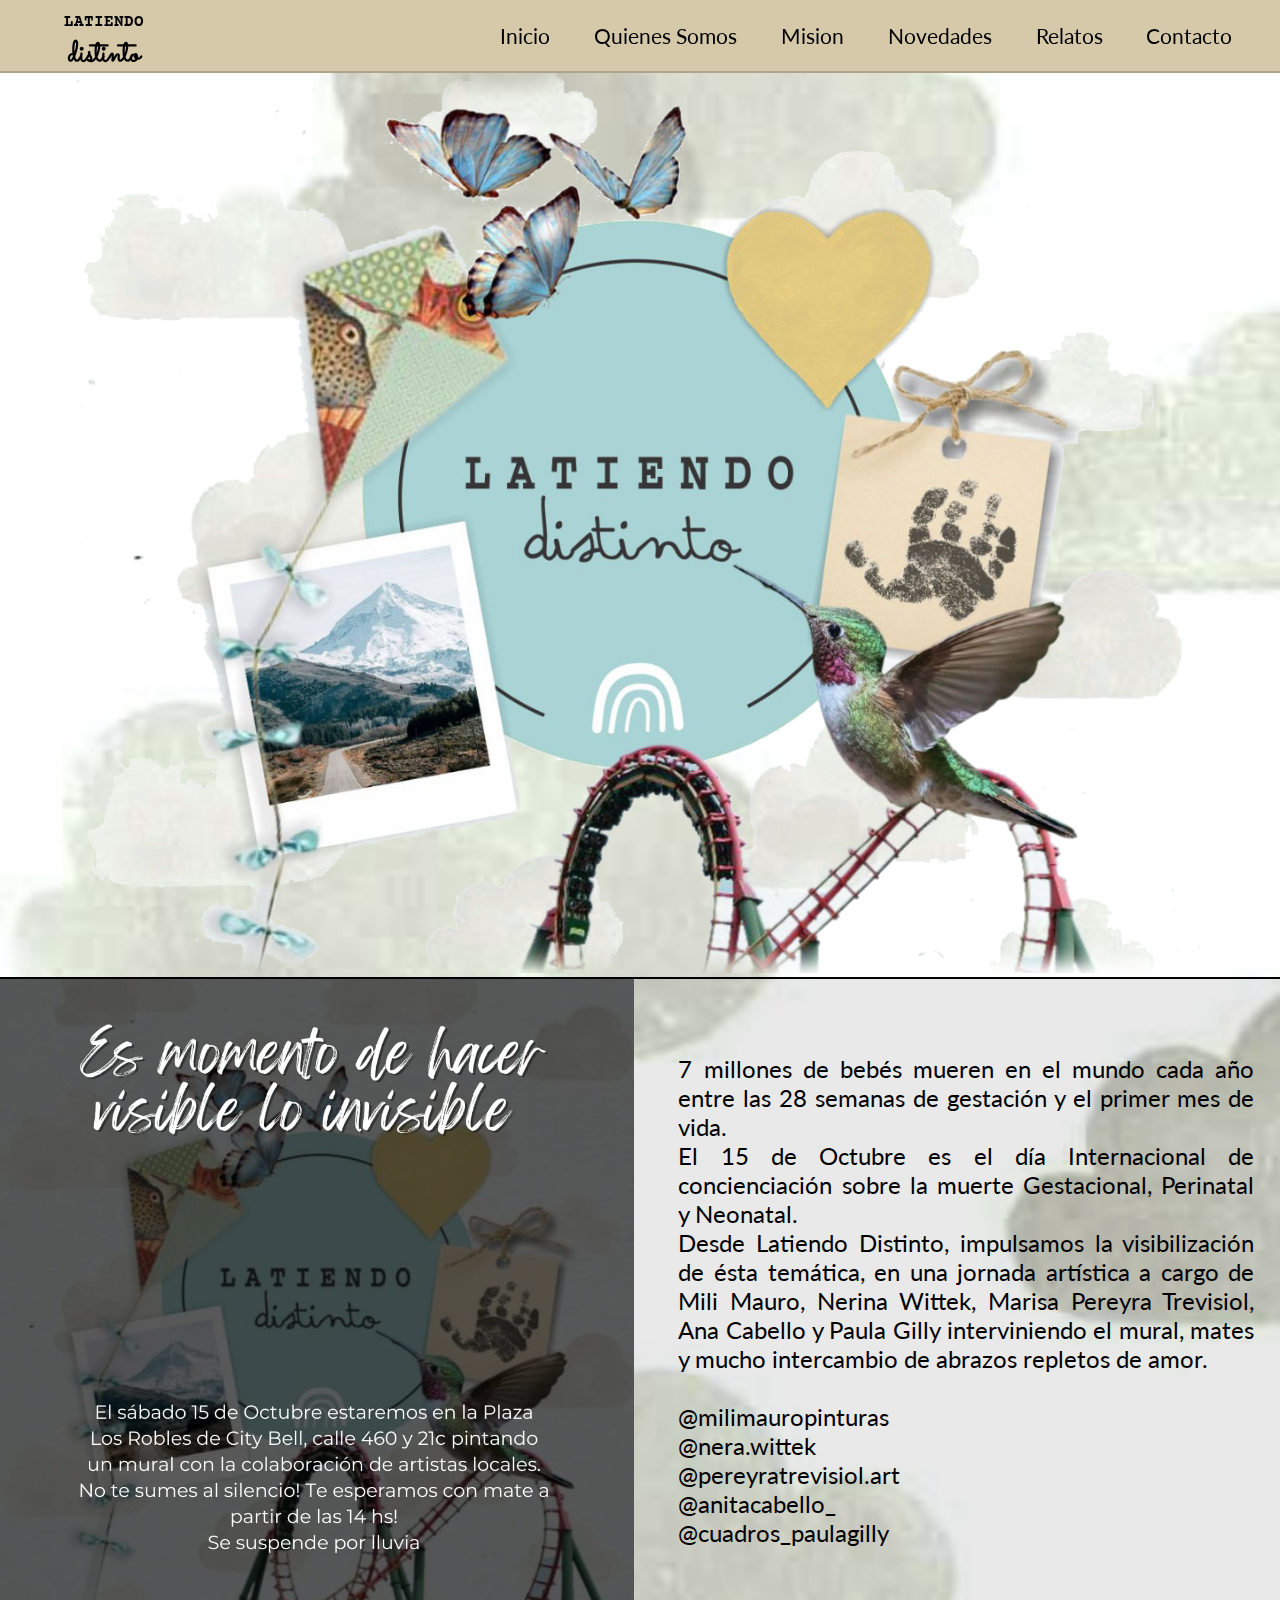
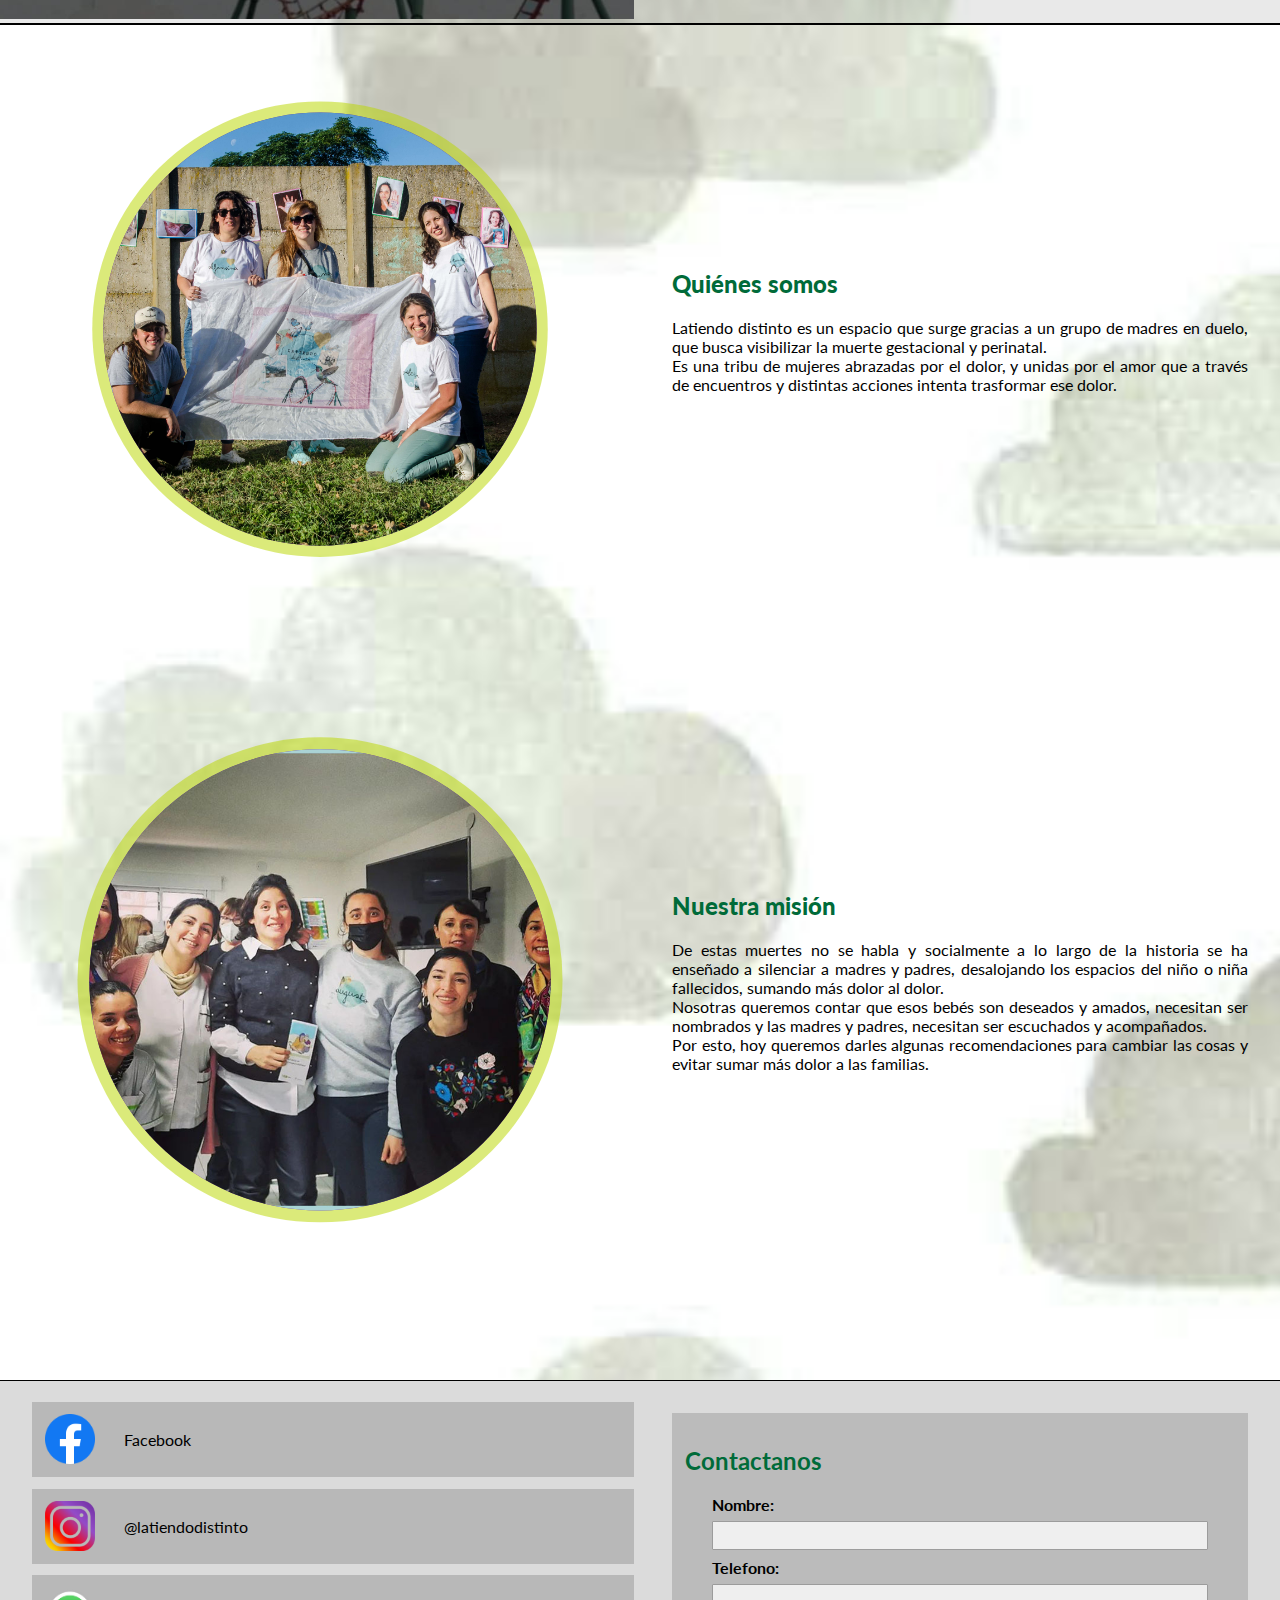
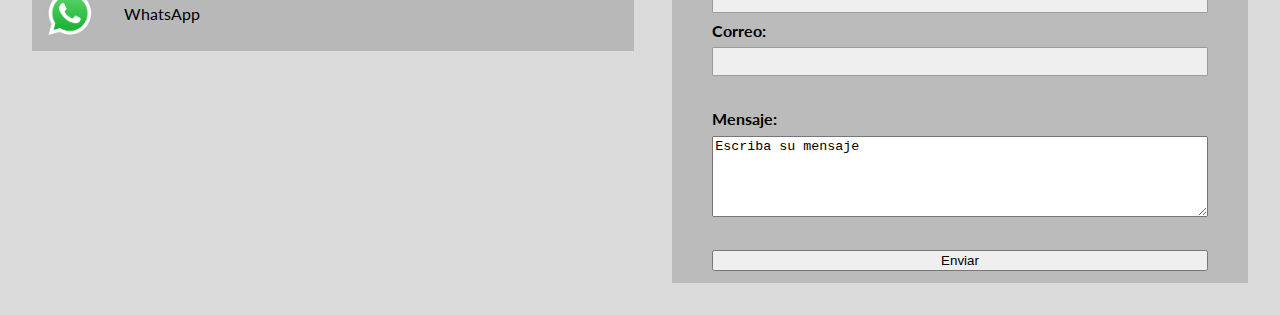
==== commit 631639b6: "." ====
--- a/Index.html
+++ b/Index.html
@@ -125,18 +125,18 @@
         <h2>Contactanos</h2>
         <form action="https://formsubmit.co/garri87@hotmail.com" method="POST">
           <label for="FormNombre"><b>Nombre:</b></label>
-          <input type="text" id="formNombre">
+          <input type="text" name="name" id="formNombre">
 
           <label for="FormTelefono"><b>Telefono:</b></label>
           <input type="text" id="formTelefono">
 
           <label for="FormCorreo"><b>Correo:</b></label>
-          <input type="text" id="formCorreo">
+          <input type="email" name="email" id="formCorreo">
           <br>
           <label for="formMensaje"><b>Mensaje:</b></label>
           <textarea name="formMensaje" id="formMensaje" cols="30" rows="10">Escriba su mensaje</textarea>
           <br>
-          <input type="submit" id="submit" name="Enviar">
+          <button type="submit" id="submit">Enviar</button>
 
       </div>
 
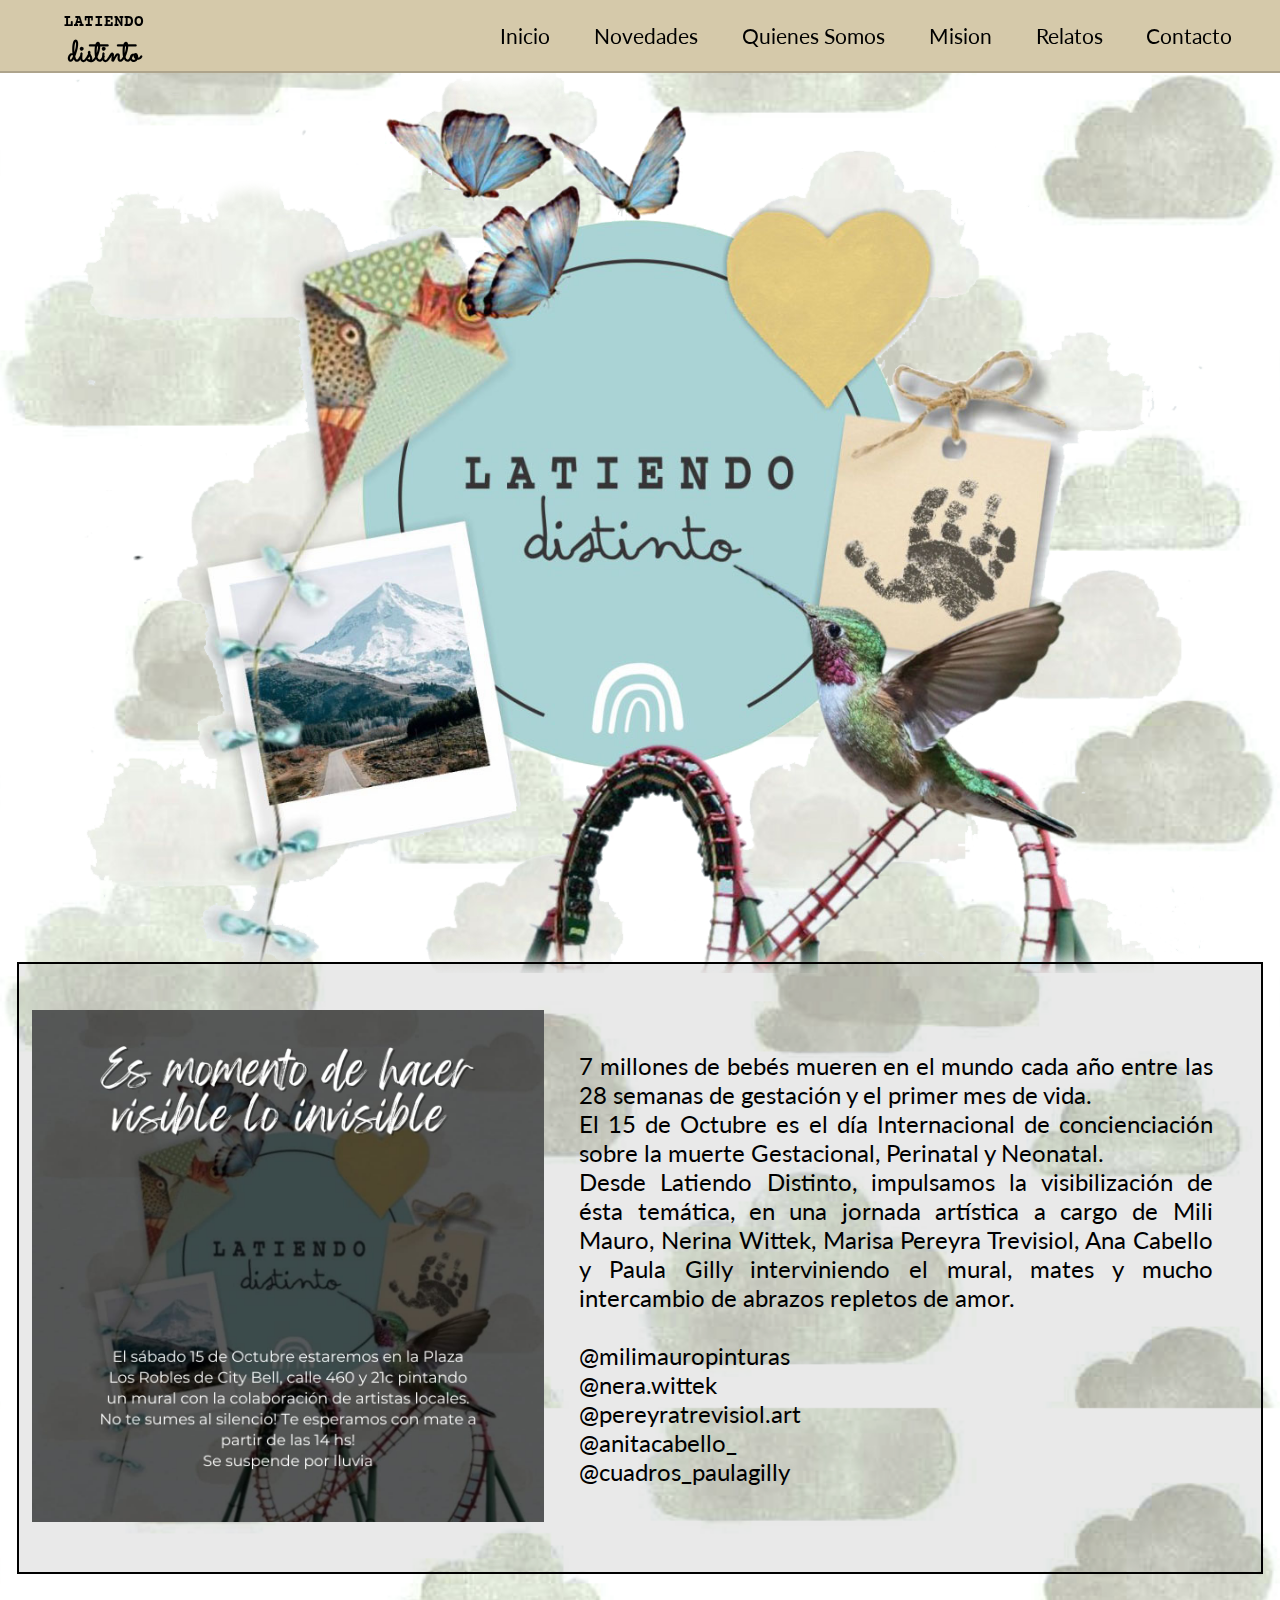
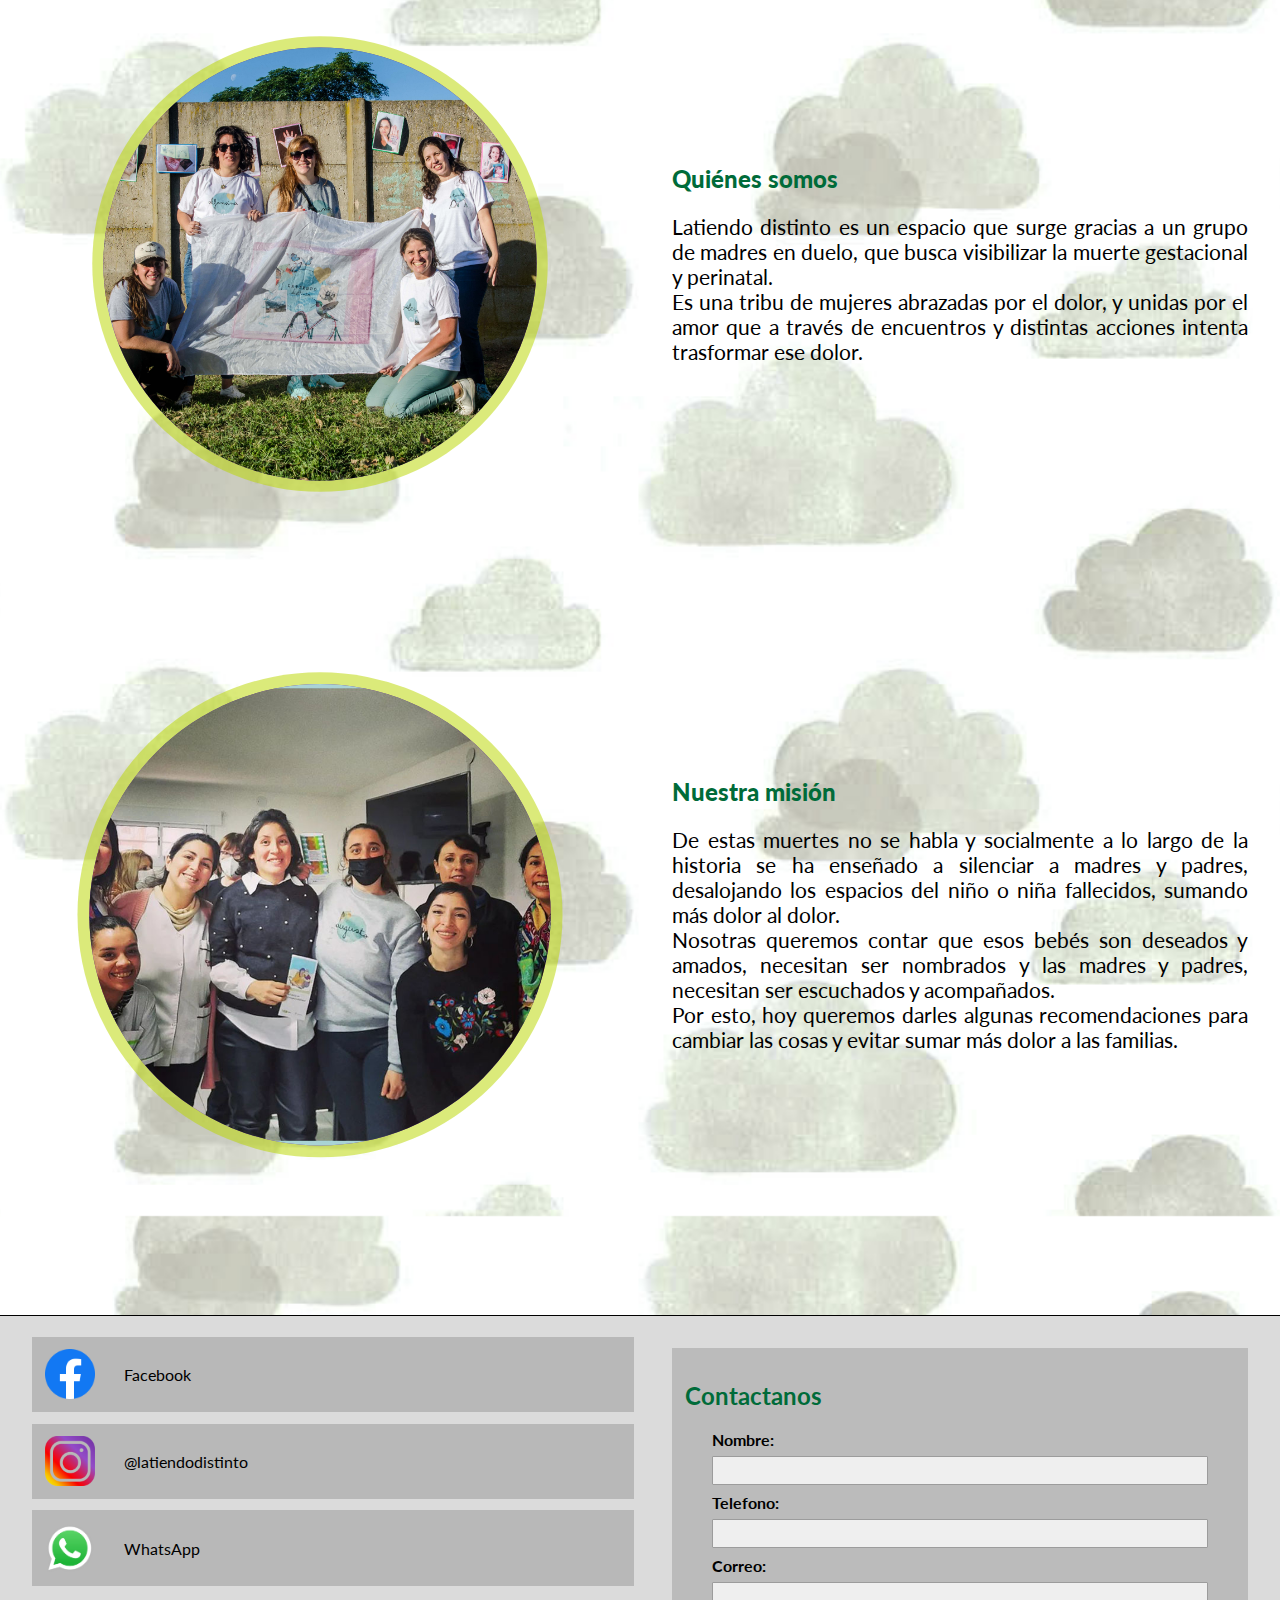
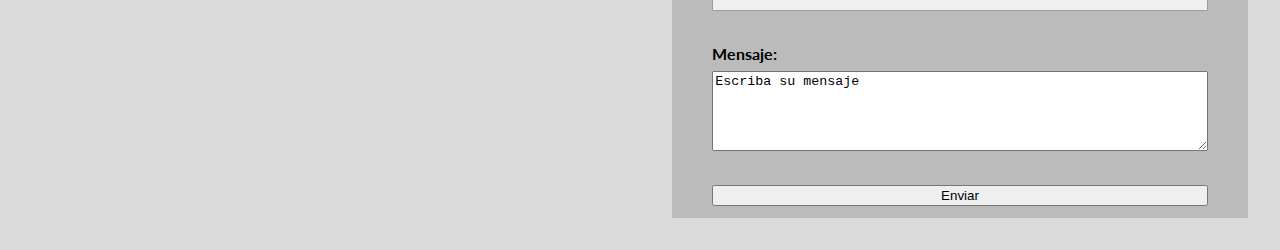
==== commit 7e26647f: "." ====
--- a/Index.html
+++ b/Index.html
@@ -32,7 +32,7 @@
 
   <div class="main">
 
-    <div class="Cartelera">
+    <div class="Cartelera" id="novedades">
       <div>
         <img src="Img/15deoctubre.jpeg" alt="">
       </div>
--- a/Style.css
+++ b/Style.css
@@ -14,8 +14,8 @@
     scroll-behavior: smooth;
     overflow-x: hidden;
     background-image: url(Img/dream-sky-677383.jpg);
-    background-repeat: no-repeat;
-    background-size: cover;
+    background-repeat: repeat;
+    background-size: contain;
     animation-name: fadeIn;
     animation-duration: 1s;
     animation-fill-mode: forwards;
@@ -44,7 +44,7 @@
     border: 2px solid black;
     justify-items: center;
     justify-content: space-around;
-    width: 100%;
+    width: 99%;
 
 }
 
@@ -158,6 +158,33 @@
     z-index: -3;
 }
 
+.Relato{
+    background-color: rgba(212, 212, 212, 0.226);
+    display: grid;
+    grid-template-columns: 30% 70%;
+    width: 100%;
+    justify-content: center;
+    align-items: center;
+    height: 100%;
+
+}
+
+.Relato h2{
+    font-family: 'Lato', sans-serif;
+    color: #006b39;
+}
+
+.Relato img{
+border-radius: 50%;
+border: 2px solid rgb(201, 201, 201);
+
+}
+.Relato img, p{
+    width: 90%;
+    font-family: 'Lato', sans-serif;
+    text-align: justify;
+    font-size: 130%;
+}
 
 .DefaultBox h2 {
     font-family: 'Lato', sans-serif;
@@ -177,10 +204,7 @@
 
 
 
-.Cartelera img {
-    width: 100%;
-    
-}
+
 
 .Cartelera p {
     font-family: 'Lato', sans-serif;
@@ -277,23 +301,32 @@
     }
 
     .Cartelera {
-        display: grid;
-        grid-template-columns: 100%;
-        gap: 1%;
-    }
-
-
+        display: flex;
+        padding: 1%;
+        height: 100%;
+        flex-direction: column;
+        align-items: center;
+        align-content: center;
+        width: 95%;
+    }
+
+    .Cartelera img {
+        width: 90vw;
+        
+    }
 }
 
 
 @media only screen and (min-width: 500px) {
 
     .Cartelera {
-        display: grid;
-        grid-template-columns: 50% 50%;
-        gap: 1%;
+        display: flex;
+        padding: 1%;
+        height: 100%;
+        flex-direction: row;
         align-items: center;
-        justify-content: center;
+        align-content: center;
+        width: 95%;
     }
 
     .DefaultBoxContent {
@@ -303,6 +336,10 @@
         align-items: center;
         width: 100%;
         text-align: justify;
-    
+    }
+
+    .Cartelera img {
+        width: 40vw;
+        
     }
 }